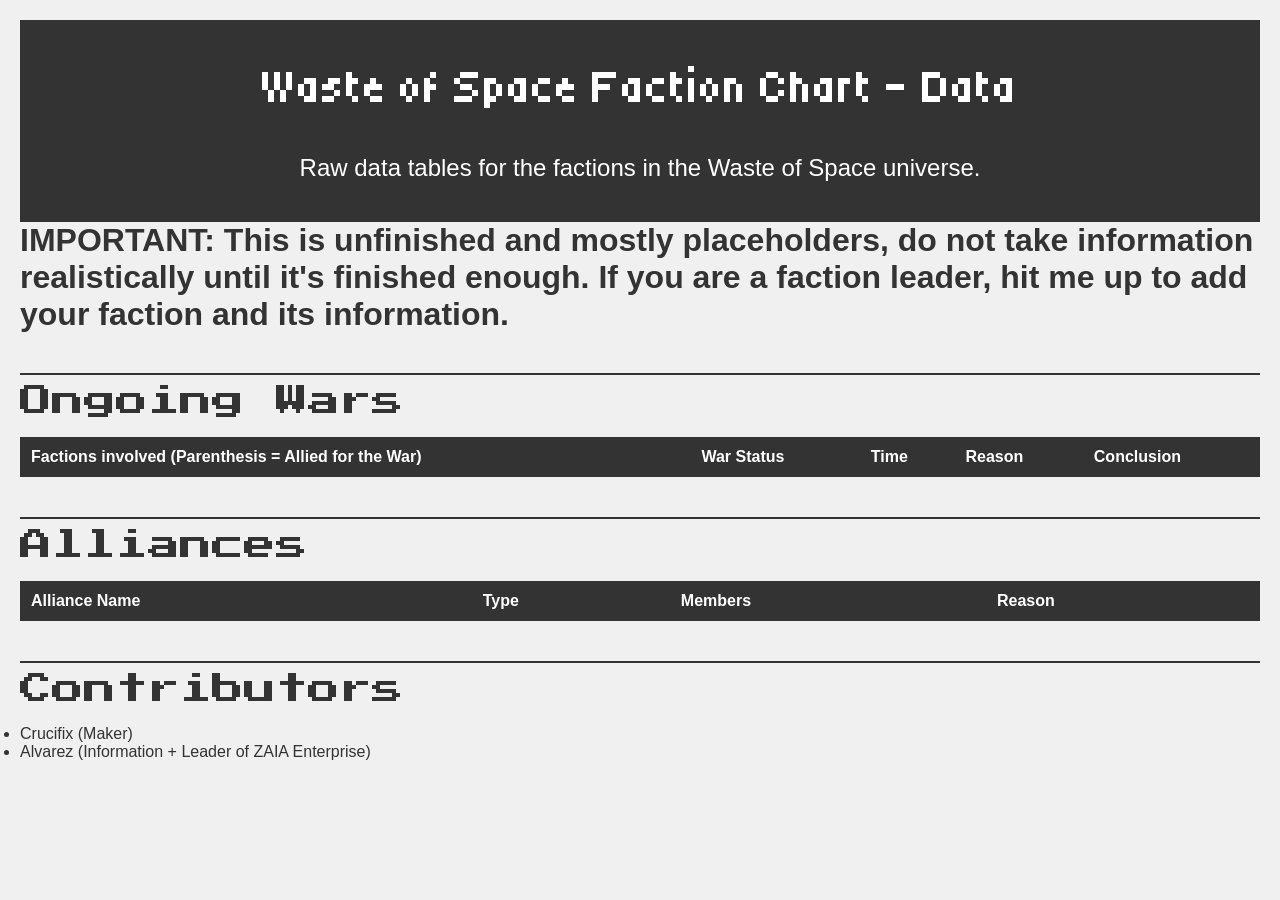
==== data.html @ 9c83b460 "Overhaul" ====
<!-- Waste of Space Faction Chart - Data Tables; Published on Github Pages. -->
<!DOCTYPE html>
<html>
  <head>
    <title>Waste of Space Faction Chart - Data</title>
    <meta charset="UTF-8">
    <meta name="viewport" content="width=device-width, initial-scale=1.0">
    <link rel="preconnect" href="https://fonts.googleapis.com">
    <link rel="preconnect" href="https://fonts.gstatic.com" crossorigin>
    <link href="https://fonts.googleapis.com/css2?family=Tiny5&display=swap" rel="stylesheet">
    <link href="https://fonts.googleapis.com/css2?family=Press+Start+2P&family=Tiny5&display=swap" rel="stylesheet">
    <link rel="stylesheet" href="static/style.css">
  </head>
  <body>
    <div class="hero-flex">
      <h1 class="hero-title">Waste of Space Faction Chart - Data</h1>
      <p class="hero-subtitle">Raw data tables for the factions in the Waste of Space universe.</p>
    </div>
    <h1>IMPORTANT: This is unfinished and mostly placeholders, do not take information realistically until it's finished enough. If you are a faction leader, hit me up to add your faction and its information.</h1>
    <h2 class="section-header">Ongoing Wars</h2>
    <table>
      <thead>
        <tr>
          <th>Factions involved (Parenthesis = Allied for the War)</th>
          <th>War Status</th>
          <th>Time</th>
          <th>Reason</th>
          <th>Conclusion</th>
        </tr>
      </thead>
      <tbody id="wars-table">
      </tbody>
    </table>
    <h2 class="section-header">Alliances</h2>
    <table>
      <thead>
        <tr>
          <th>Alliance Name</th>
          <th>Type</th>
          <th>Members</th>
          <th>Reason</th>
        </tr>
      </thead>
      <tbody id="alliances-table">
      </tbody>
    </table>
    <h2 class="section-header">Contributors</h2>
    <ul>
    <li>Crucifix (Maker)</li>
    <li>Alvarez (Information + Leader of ZAIA Enterprise)</li>
    </ul>
    <script>
    /* -----------------------------
      1. DATA LOADER (generic)
    ------------------------------ */
    async function loadJSON() {
      const response = await fetch(
        'https://waste-of-space-faction-chart-default-rtdb.firebaseio.com/.json'
      );

      if (!response.ok) {
        throw new Error(`HTTP error! status: ${response.status}`);
      }

      return await response.json();
    }

    /* -----------------------------
      2. FORMATTERS (pure functions)
    ------------------------------ */

    // AIW + faction formatting
    function formatFactions(factions) {
      return factions.map(group => {
        if (Array.isArray(group)) {
          return `(${group.join(', ')})`;
        }
        return group;
      }).join(', ');
    }

    // Date handler (centralized so you don't repeat it everywhere)
    function formatEndDate(endValue) {
      if (endValue !== '!NOW') return endValue;

      const now = new Date();
      return now.toLocaleDateString('en-US', {
        year: 'numeric',
        month: 'long',
        day: 'numeric'
      }) + ' (Ongoing)';
    }

    /* -----------------------------
      3. GENERIC TABLE RENDERER
    ------------------------------ */

    function renderTable(tbodyId, rows, rowMapper) {
      const tbody = document.getElementById(tbodyId);
      tbody.innerHTML = ''; // prevents duplicates on reload

      const fragment = document.createDocumentFragment();

      rows.forEach(item => {
        const tr = document.createElement('tr');
        tr.innerHTML = rowMapper(item);
        fragment.appendChild(tr);
      });

      tbody.appendChild(fragment);
    }

    /* -----------------------------
      4. DOMAIN LOGIC - WARS
    ------------------------------ */

    function renderWars(wars) {
      renderTable('wars-table', wars, war => {
        return `
          <td>${formatFactions(war.factions)}</td>
          <td>${war.status}</td>
          <td>${war.start} - ${formatEndDate(war.end)}</td>
          <td>${war.reason}</td>
          <td>${war.conclusion}</td>
        `;
      });
    }

    /* -----------------------------
      5. DOMAIN LOGIC - ALLIANCES
    ------------------------------ */

    function formatAllianceMembers(members) {
      return members.join(', ');
    }

    function renderAlliances(alliances) {
      renderTable('alliances-table', alliances, a => {
        return `
          <td>${a.name}</td>
          <td>${a.type}</td>
          <td>${formatAllianceMembers(a.members)}</td>
          <td>${a.reason}</td>
        `;
      });
    }

    /* -----------------------------
      6. MAIN ENTRY POINT
    ------------------------------ */

    async function init() {
      try {
        const data = await loadJSON('https://api.allorigins.win/raw?url=https://pastebin.com/raw/gewuYbma');

        renderWars(data.wars || []);
        renderAlliances(data.alliances || []);

      } catch (err) {
        console.error('Failed to initialize page:', err);
      }
    }

    init();
    </script>
  </body>
</html>
---- static/style.css ----
* {
    margin: 0;
    padding: 0;
    box-sizing: border-box;
}

.hero-flex {
    display: flex;
    flex-direction: column;
    flex-wrap: wrap;
    background-color: #333;
    color: #fff;
    padding: 40px;
    text-align: center;
    gap: 20px;
}

.hero-title {
    font-family: "Tiny5", sans-serif;
    font-weight: 400;
    font-style: normal;
    font-size: 3em;
    margin-bottom: 20px;
}

.hero-subtitle {
    font-family: sans-serif;
    font-weight: 400;
    font-style: normal;
    font-size: 1.5em;
}

.section-header {
    font-family: "Press Start 2P", sans-serif;
    font-weight: 400;
    font-style: normal;
    font-size: 2em;
    margin-top: 40px;
    margin-bottom: 20px;
    padding-top: 10px;
    border-top: 2px solid #333;
}

body {
    font-family: Arial, sans-serif;
    background-color: #f0f0f0;
    color: #333;
    padding: 20px;
}

table {
    width: 100%;
    border-collapse: collapse;
    margin-bottom: 40px;
}

th {
    background-color: #333;
    color: #fff;
}

th, td {
    border: 1px solid #333;
    padding: 10px;
    text-align: left;
}

/* Nodemap Styles */
.nodemap-container {
    position: relative;
    width: 100%;
    height: 600px;
    background-color: #fff;
    border: 2px solid #333;
    margin-bottom: 40px;
}

#cy {
    position: absolute;
    top: 0;
    left: 0;
    right: 0;
    bottom: 0;
    width: 100%;
    height: 100%;
}

.info-panel {
    position: absolute;
    right: 0;
    top: 0;
    width: 300px;
    height: 100%;
    background-color: #fff;
    border-left: 2px solid #333;
    overflow-y: auto;
    padding: 20px;
    box-shadow: -5px 0 10px rgba(0, 0, 0, 0.2);
    z-index: 10;
    transition: transform 0.3s ease;
}

.info-panel.hidden {
    transform: translateX(100%);
    pointer-events: none;
}

.close-btn {
    position: absolute;
    top: 10px;
    right: 10px;
    background: none;
    border: none;
    font-size: 24px;
    cursor: pointer;
    color: #333;
    padding: 5px 10px;
}

.close-btn:hover {
    color: #555;
}

.info-panel h3 {
    margin-top: 0;
    margin-bottom: 15px;
    font-size: 1.3em;
    border-bottom: 2px solid #333;
    padding-bottom: 10px;
}

.info-panel h4 {
    margin-top: 15px;
    margin-bottom: 10px;
    font-size: 1em;
}

.info-panel p {
    margin-bottom: 10px;
    font-size: 0.9em;
    line-height: 1.4;
}

.info-panel ul {
    margin-left: 20px;
    margin-bottom: 10px;
}

.info-panel li {
    margin-bottom: 5px;
    font-size: 0.9em;
}

#cy {
    position: absolute;
    top: 0;
    left: 0;
    right: 0;
    bottom: 0;
    width: 100%;
    height: 100%;
}
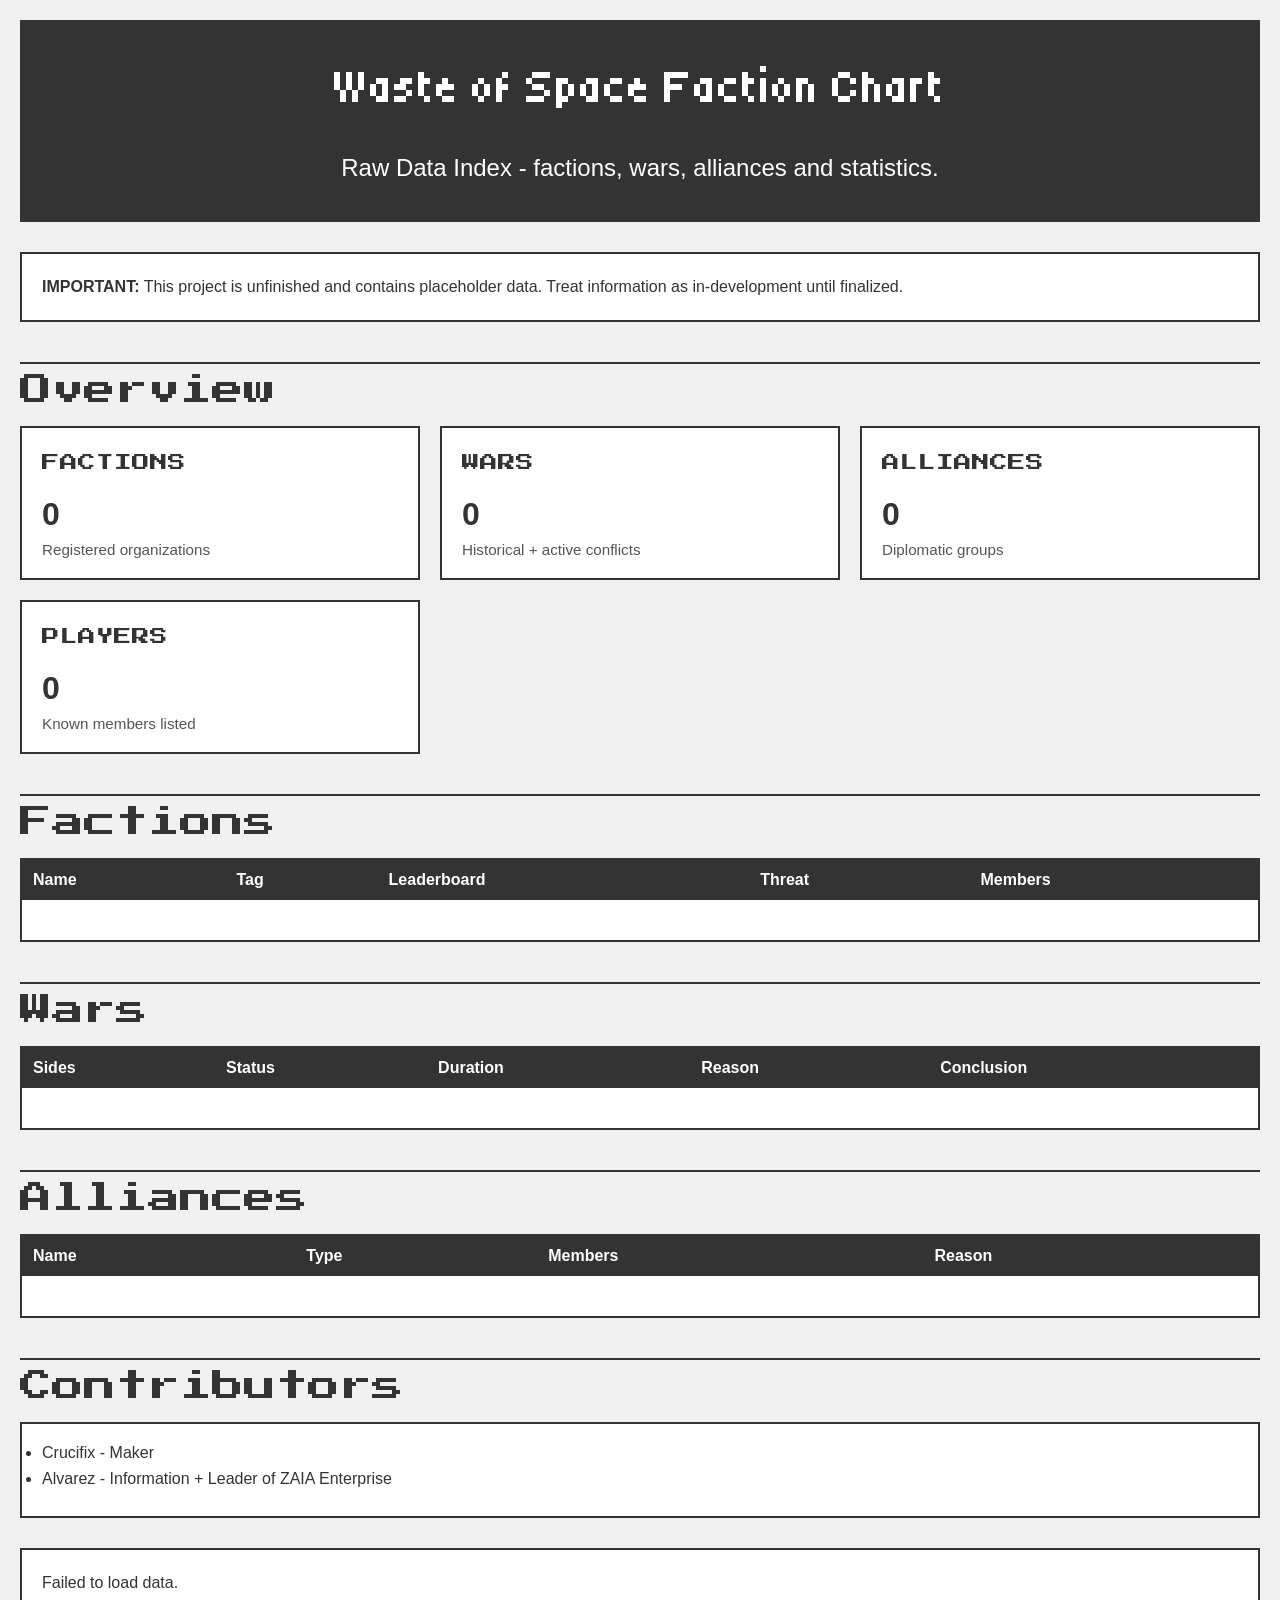
==== commit 92aff0d1: "Complete and utter overhaul of the senses." ====
--- a/data.html
+++ b/data.html
@@ -1,167 +1,302 @@
-<!-- Waste of Space Faction Chart - Data Tables; Published on Github Pages. -->
+<!-- Waste of Space Faction Chart - Data -->
 <!DOCTYPE html>
-<html>
-  <head>
-    <title>Waste of Space Faction Chart - Data</title>
-    <meta charset="UTF-8">
-    <meta name="viewport" content="width=device-width, initial-scale=1.0">
-    <link rel="preconnect" href="https://fonts.googleapis.com">
-    <link rel="preconnect" href="https://fonts.gstatic.com" crossorigin>
-    <link href="https://fonts.googleapis.com/css2?family=Tiny5&display=swap" rel="stylesheet">
-    <link href="https://fonts.googleapis.com/css2?family=Press+Start+2P&family=Tiny5&display=swap" rel="stylesheet">
-    <link rel="stylesheet" href="static/style.css">
-  </head>
-  <body>
-    <div class="hero-flex">
-      <h1 class="hero-title">Waste of Space Faction Chart - Data</h1>
-      <p class="hero-subtitle">Raw data tables for the factions in the Waste of Space universe.</p>
+<html lang="en">
+
+<head>
+  <title>Waste of Space Faction Chart - Data</title>
+  <meta charset="UTF-8">
+  <meta name="viewport" content="width=device-width, initial-scale=1.0">
+
+  <link rel="preconnect" href="https://fonts.googleapis.com">
+  <link rel="preconnect" href="https://fonts.gstatic.com" crossorigin>
+
+  <link href="https://fonts.googleapis.com/css2?family=Tiny5&display=swap" rel="stylesheet">
+  <link href="https://fonts.googleapis.com/css2?family=Press+Start+2P&display=swap" rel="stylesheet">
+
+  <link rel="stylesheet" href="static/style.css">
+
+  <style>
+    .grid {
+      display: grid;
+      grid-template-columns: repeat(auto-fit, minmax(340px, 1fr));
+      gap: 20px;
+      margin-bottom: 40px;
+    }
+
+    .card {
+      background: #fff;
+      border: 2px solid #333;
+      padding: 20px;
+    }
+
+    .card-title {
+      font-family: "Press Start 2P", sans-serif;
+      font-size: 1.1em;
+      margin-bottom: 20px;
+      line-height: 1.6;
+    }
+
+    .stat {
+      font-size: 2em;
+      font-weight: bold;
+      margin-bottom: 8px;
+    }
+
+    .muted {
+      color: #555;
+      font-size: 0.95em;
+    }
+
+    .scroll-table {
+      overflow-x: auto;
+      border: 2px solid #333;
+      background: #fff;
+      margin-bottom: 40px;
+    }
+
+    .pill {
+      display: inline-block;
+      border: 1px solid #333;
+      padding: 4px 8px;
+      margin: 2px;
+      background: #f0f0f0;
+      font-size: 0.85em;
+    }
+
+    .warning-box {
+      background: #fff;
+      border: 2px solid #333;
+      padding: 20px;
+      margin: 30px 0;
+      line-height: 1.6;
+    }
+
+    .footer-list li {
+      margin-bottom: 8px;
+    }
+  </style>
+</head>
+
+<body>
+
+  <div class="hero-flex">
+    <h1 class="hero-title">Waste of Space Faction Chart</h1>
+    <p class="hero-subtitle">
+      Raw Data Index - factions, wars, alliances and statistics.
+    </p>
+  </div>
+
+  <div class="warning-box">
+    <strong>IMPORTANT:</strong> This project is unfinished and contains placeholder data.
+    Treat information as in-development until finalized.
+  </div>
+
+  <h2 class="section-header">Overview</h2>
+
+  <div class="grid">
+    <div class="card">
+      <div class="card-title">FACTIONS</div>
+      <div class="stat" id="stat-factions">0</div>
+      <div class="muted">Registered organizations</div>
     </div>
-    <h1>IMPORTANT: This is unfinished and mostly placeholders, do not take information realistically until it's finished enough. If you are a faction leader, hit me up to add your faction and its information.</h1>
-    <h2 class="section-header">Ongoing Wars</h2>
+
+    <div class="card">
+      <div class="card-title">WARS</div>
+      <div class="stat" id="stat-wars">0</div>
+      <div class="muted">Historical + active conflicts</div>
+    </div>
+
+    <div class="card">
+      <div class="card-title">ALLIANCES</div>
+      <div class="stat" id="stat-alliances">0</div>
+      <div class="muted">Diplomatic groups</div>
+    </div>
+
+    <div class="card">
+      <div class="card-title">PLAYERS</div>
+      <div class="stat" id="stat-members">0</div>
+      <div class="muted">Known members listed</div>
+    </div>
+  </div>
+
+  <h2 class="section-header">Factions</h2>
+
+  <div class="scroll-table">
     <table>
       <thead>
         <tr>
-          <th>Factions involved (Parenthesis = Allied for the War)</th>
-          <th>War Status</th>
-          <th>Time</th>
+          <th>Name</th>
+          <th>Tag</th>
+          <th>Leaderboard</th>
+          <th>Threat</th>
+          <th>Members</th>
+        </tr>
+      </thead>
+      <tbody id="factions-table"></tbody>
+    </table>
+  </div>
+
+  <h2 class="section-header">Wars</h2>
+
+  <div class="scroll-table">
+    <table>
+      <thead>
+        <tr>
+          <th>Sides</th>
+          <th>Status</th>
+          <th>Duration</th>
           <th>Reason</th>
           <th>Conclusion</th>
         </tr>
       </thead>
-      <tbody id="wars-table">
-      </tbody>
+      <tbody id="wars-table"></tbody>
     </table>
-    <h2 class="section-header">Alliances</h2>
+  </div>
+
+  <h2 class="section-header">Alliances</h2>
+
+  <div class="scroll-table">
     <table>
       <thead>
         <tr>
-          <th>Alliance Name</th>
+          <th>Name</th>
           <th>Type</th>
           <th>Members</th>
           <th>Reason</th>
         </tr>
       </thead>
-      <tbody id="alliances-table">
-      </tbody>
+      <tbody id="alliances-table"></tbody>
     </table>
-    <h2 class="section-header">Contributors</h2>
-    <ul>
-    <li>Crucifix (Maker)</li>
-    <li>Alvarez (Information + Leader of ZAIA Enterprise)</li>
+  </div>
+
+  <h2 class="section-header">Contributors</h2>
+
+  <div class="card">
+    <ul class="footer-list">
+      <li>Crucifix - Maker</li>
+      <li>Alvarez - Information + Leader of ZAIA Enterprise</li>
     </ul>
-    <script>
-    /* -----------------------------
-      1. DATA LOADER (generic)
-    ------------------------------ */
+  </div>
+
+  <script>
     async function loadJSON() {
-      const response = await fetch(
-        'https://waste-of-space-faction-chart-default-rtdb.firebaseio.com/.json'
-      );
-
-      if (!response.ok) {
-        throw new Error(`HTTP error! status: ${response.status}`);
+      try {
+        const response = await fetch(
+          'https://waste-of-space-faction-chart-default-rtdb.firebaseio.com/.json'
+        );
+
+        if (!response.ok) throw new Error("Remote failed");
+
+        return await response.json();
+
+      } catch {
+        const local = await fetch('static/a.json');
+        return await local.json();
       }
-
-      return await response.json();
-    }
-
-    /* -----------------------------
-      2. FORMATTERS (pure functions)
-    ------------------------------ */
-
-    // AIW + faction formatting
-    function formatFactions(factions) {
-      return factions.map(group => {
-        if (Array.isArray(group)) {
-          return `(${group.join(', ')})`;
-        }
-        return group;
-      }).join(', ');
-    }
-
-    // Date handler (centralized so you don't repeat it everywhere)
-    function formatEndDate(endValue) {
-      if (endValue !== '!NOW') return endValue;
-
-      const now = new Date();
-      return now.toLocaleDateString('en-US', {
+    }
+
+    function nowDate() {
+      return new Date().toLocaleDateString('en-US', {
         year: 'numeric',
         month: 'long',
         day: 'numeric'
-      }) + ' (Ongoing)';
-    }
-
-    /* -----------------------------
-      3. GENERIC TABLE RENDERER
-    ------------------------------ */
-
-    function renderTable(tbodyId, rows, rowMapper) {
-      const tbody = document.getElementById(tbodyId);
-      tbody.innerHTML = ''; // prevents duplicates on reload
-
-      const fragment = document.createDocumentFragment();
-
-      rows.forEach(item => {
-        const tr = document.createElement('tr');
-        tr.innerHTML = rowMapper(item);
-        fragment.appendChild(tr);
       });
-
-      tbody.appendChild(fragment);
-    }
-
-    /* -----------------------------
-      4. DOMAIN LOGIC - WARS
-    ------------------------------ */
-
-    function renderWars(wars) {
-      renderTable('wars-table', wars, war => {
-        return `
-          <td>${formatFactions(war.factions)}</td>
-          <td>${war.status}</td>
-          <td>${war.start} - ${formatEndDate(war.end)}</td>
-          <td>${war.reason}</td>
-          <td>${war.conclusion}</td>
-        `;
+    }
+
+    function formatEndDate(end) {
+      if (!end || end === '!NOW') return nowDate() + ' (Ongoing)';
+      return end;
+    }
+
+    function formatSides(sides = []) {
+      return sides.map(side => {
+        if (Array.isArray(side)) {
+          return '(' + side.join(', ') + ')';
+        }
+        return side;
+      }).join(' vs ');
+    }
+
+    function renderStats(data) {
+      const factions = data.factions || [];
+      const wars = data.wars || [];
+      const alliances = data.alliances || [];
+
+      let members = 0;
+
+      factions.forEach(f => {
+        members += (f.members || []).length;
       });
-    }
-
-    /* -----------------------------
-      5. DOMAIN LOGIC - ALLIANCES
-    ------------------------------ */
-
-    function formatAllianceMembers(members) {
-      return members.join(', ');
-    }
-
-    function renderAlliances(alliances) {
-      renderTable('alliances-table', alliances, a => {
-        return `
-          <td>${a.name}</td>
-          <td>${a.type}</td>
-          <td>${formatAllianceMembers(a.members)}</td>
-          <td>${a.reason}</td>
-        `;
-      });
-    }
-
-    /* -----------------------------
-      6. MAIN ENTRY POINT
-    ------------------------------ */
+
+      document.getElementById("stat-factions").textContent = factions.length;
+      document.getElementById("stat-wars").textContent = wars.length;
+      document.getElementById("stat-alliances").textContent = alliances.length;
+      document.getElementById("stat-members").textContent = members;
+    }
+
+    function renderFactions(factions = []) {
+      const tbody = document.getElementById("factions-table");
+
+      tbody.innerHTML = factions.map(f => `
+        <tr>
+          <td>${f.name || ''}</td>
+          <td>${f.tag || ''}</td>
+          <td>#${f.leaderboard ?? '-'}</td>
+          <td>${f.threat ?? 0}/10</td>
+          <td>${(f.members || []).length}</td>
+        </tr>
+      `).join('');
+    }
+
+    function renderWars(wars = []) {
+      const tbody = document.getElementById("wars-table");
+
+      tbody.innerHTML = wars.map(w => `
+        <tr>
+          <td>${formatSides(w.sides)}</td>
+          <td>${w.status || ''}</td>
+          <td>${w.start || ''} - ${formatEndDate(w.end)}</td>
+          <td>${w.reason || ''}</td>
+          <td>${w.conclusion || 'Undecided'}</td>
+        </tr>
+      `).join('');
+    }
+
+    function renderAlliances(alliances = []) {
+      const tbody = document.getElementById("alliances-table");
+
+      tbody.innerHTML = alliances.map(a => `
+        <tr>
+          <td>${a.name || ''}</td>
+          <td>${a.type || ''}</td>
+          <td>${(a.members || []).join(', ')}</td>
+          <td>${a.reason || ''}</td>
+        </tr>
+      `).join('');
+    }
 
     async function init() {
       try {
-        const data = await loadJSON('https://api.allorigins.win/raw?url=https://pastebin.com/raw/gewuYbma');
-
-        renderWars(data.wars || []);
-        renderAlliances(data.alliances || []);
+        const data = await loadJSON();
+
+        renderStats(data);
+        renderFactions(data.factions);
+        renderWars(data.wars);
+        renderAlliances(data.alliances);
 
       } catch (err) {
-        console.error('Failed to initialize page:', err);
+        document.body.innerHTML += `
+          <div class="warning-box">
+            Failed to load data.
+          </div>
+        `;
+        console.error(err);
       }
     }
 
     init();
-    </script>
-  </body>
-</html>
+  </script>
+
+</body>
+
+</html>
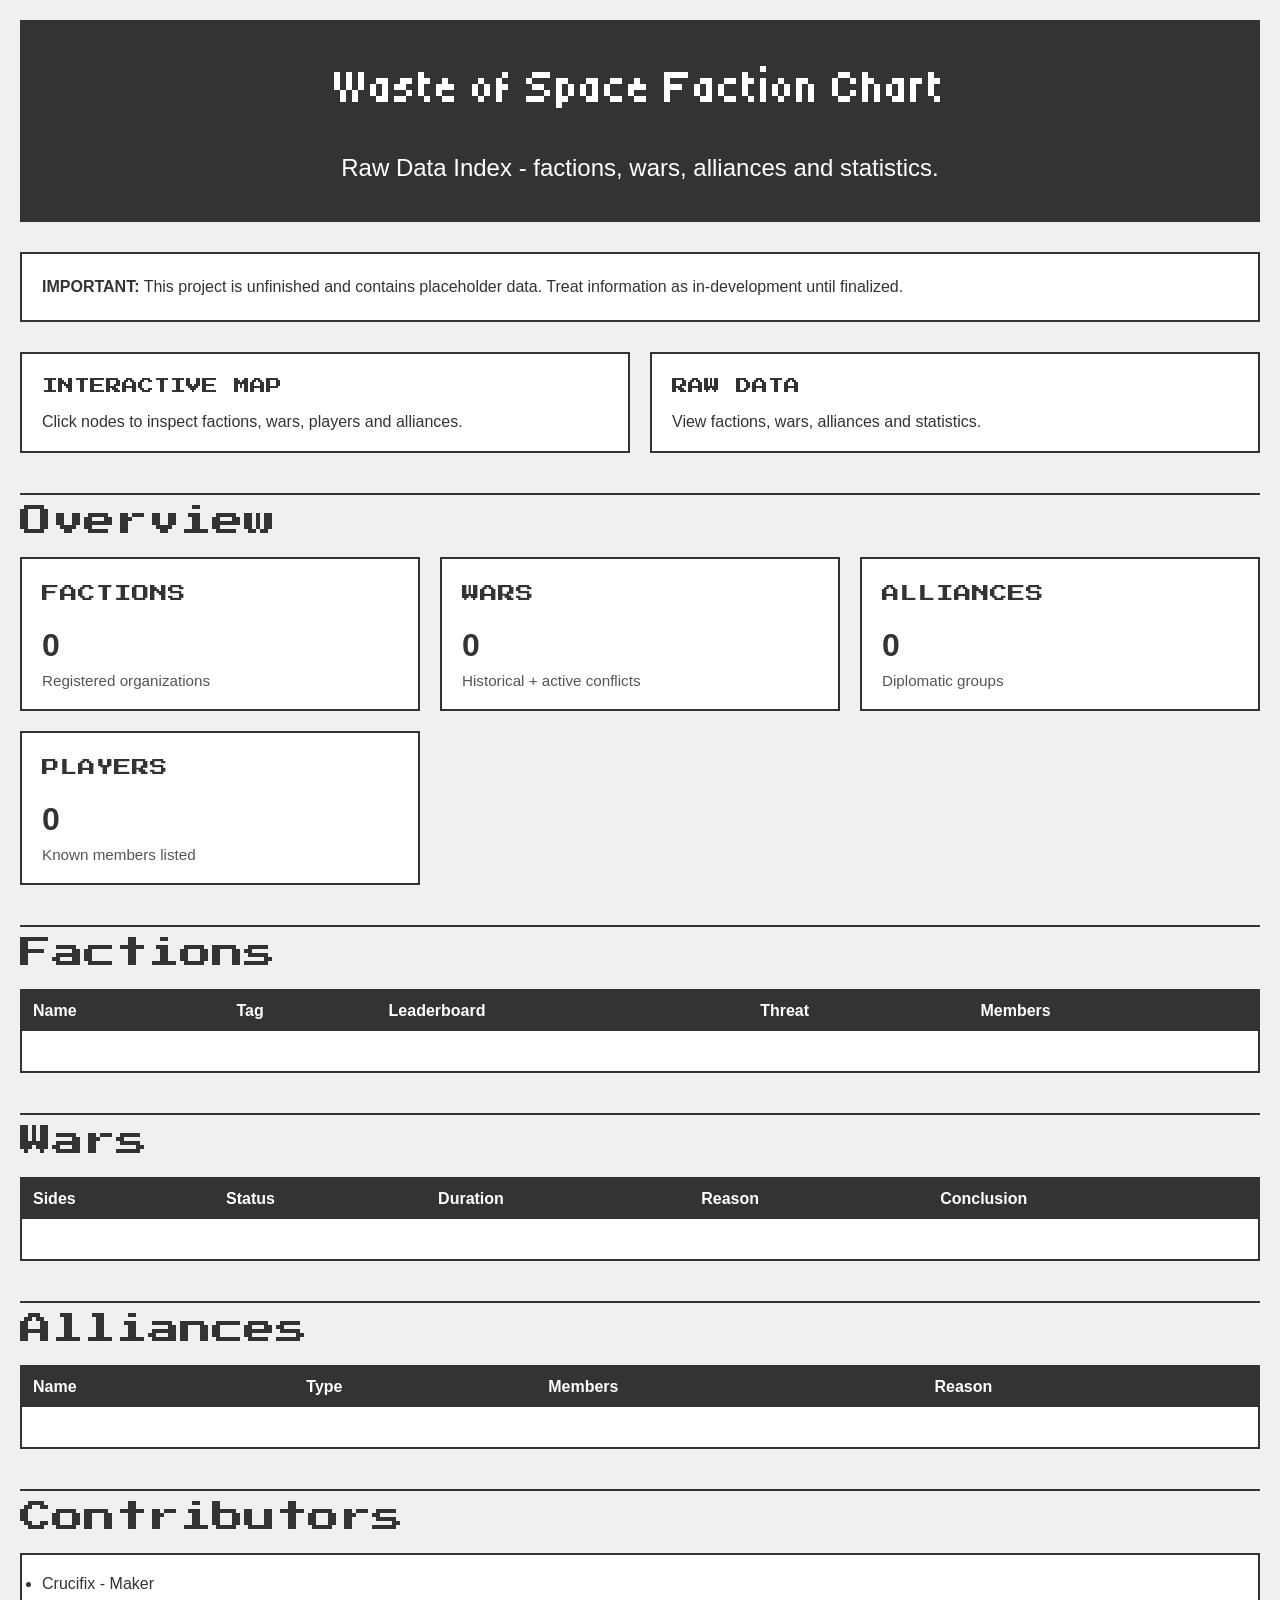
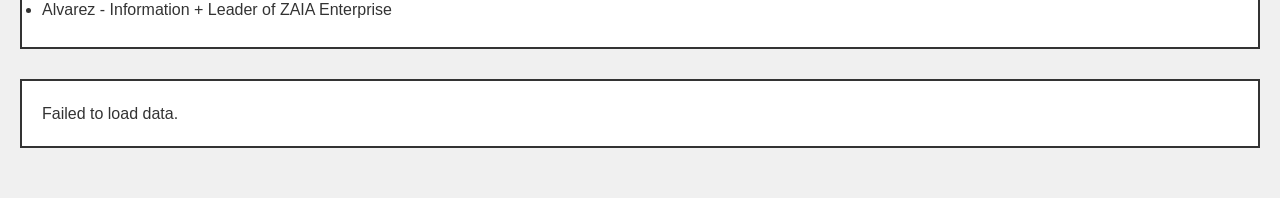
==== commit 17e86859: "forgot to add headers in data.html, added timeline.html, though it is not yet made." ====
--- a/data.html
+++ b/data.html
@@ -89,6 +89,56 @@
   <div class="warning-box">
     <strong>IMPORTANT:</strong> This project is unfinished and contains placeholder data.
     Treat information as in-development until finalized.
+  </div>
+
+  <div style="
+    display:grid;
+    grid-template-columns:repeat(auto-fit,minmax(280px,1fr));
+    gap:20px;
+    margin-bottom:40px;
+  ">
+
+    <div style="
+      background:#fff;
+      border:2px solid #333;
+      padding:20px;
+    ">
+      <div style="
+        font-family:'Press Start 2P',sans-serif;
+        font-size:1em;
+        margin-bottom:15px;
+        line-height:1.5;
+      ">
+        INTERACTIVE MAP
+      </div>
+
+      <div>
+        Click nodes to inspect factions, wars, players and alliances.
+      </div>
+    </div>
+
+    <a href="index.html" style="
+      text-decoration:none;
+      color:#333;
+      background:#fff;
+      border:2px solid #333;
+      padding:20px;
+      display:block;
+    ">
+      <div style="
+        font-family:'Press Start 2P',sans-serif;
+        font-size:1em;
+        margin-bottom:15px;
+        line-height:1.5;
+      ">
+        RAW DATA
+      </div>
+
+      <div>
+        View factions, wars, alliances and statistics.
+      </div>
+    </a>
+
   </div>
 
   <h2 class="section-header">Overview</h2>
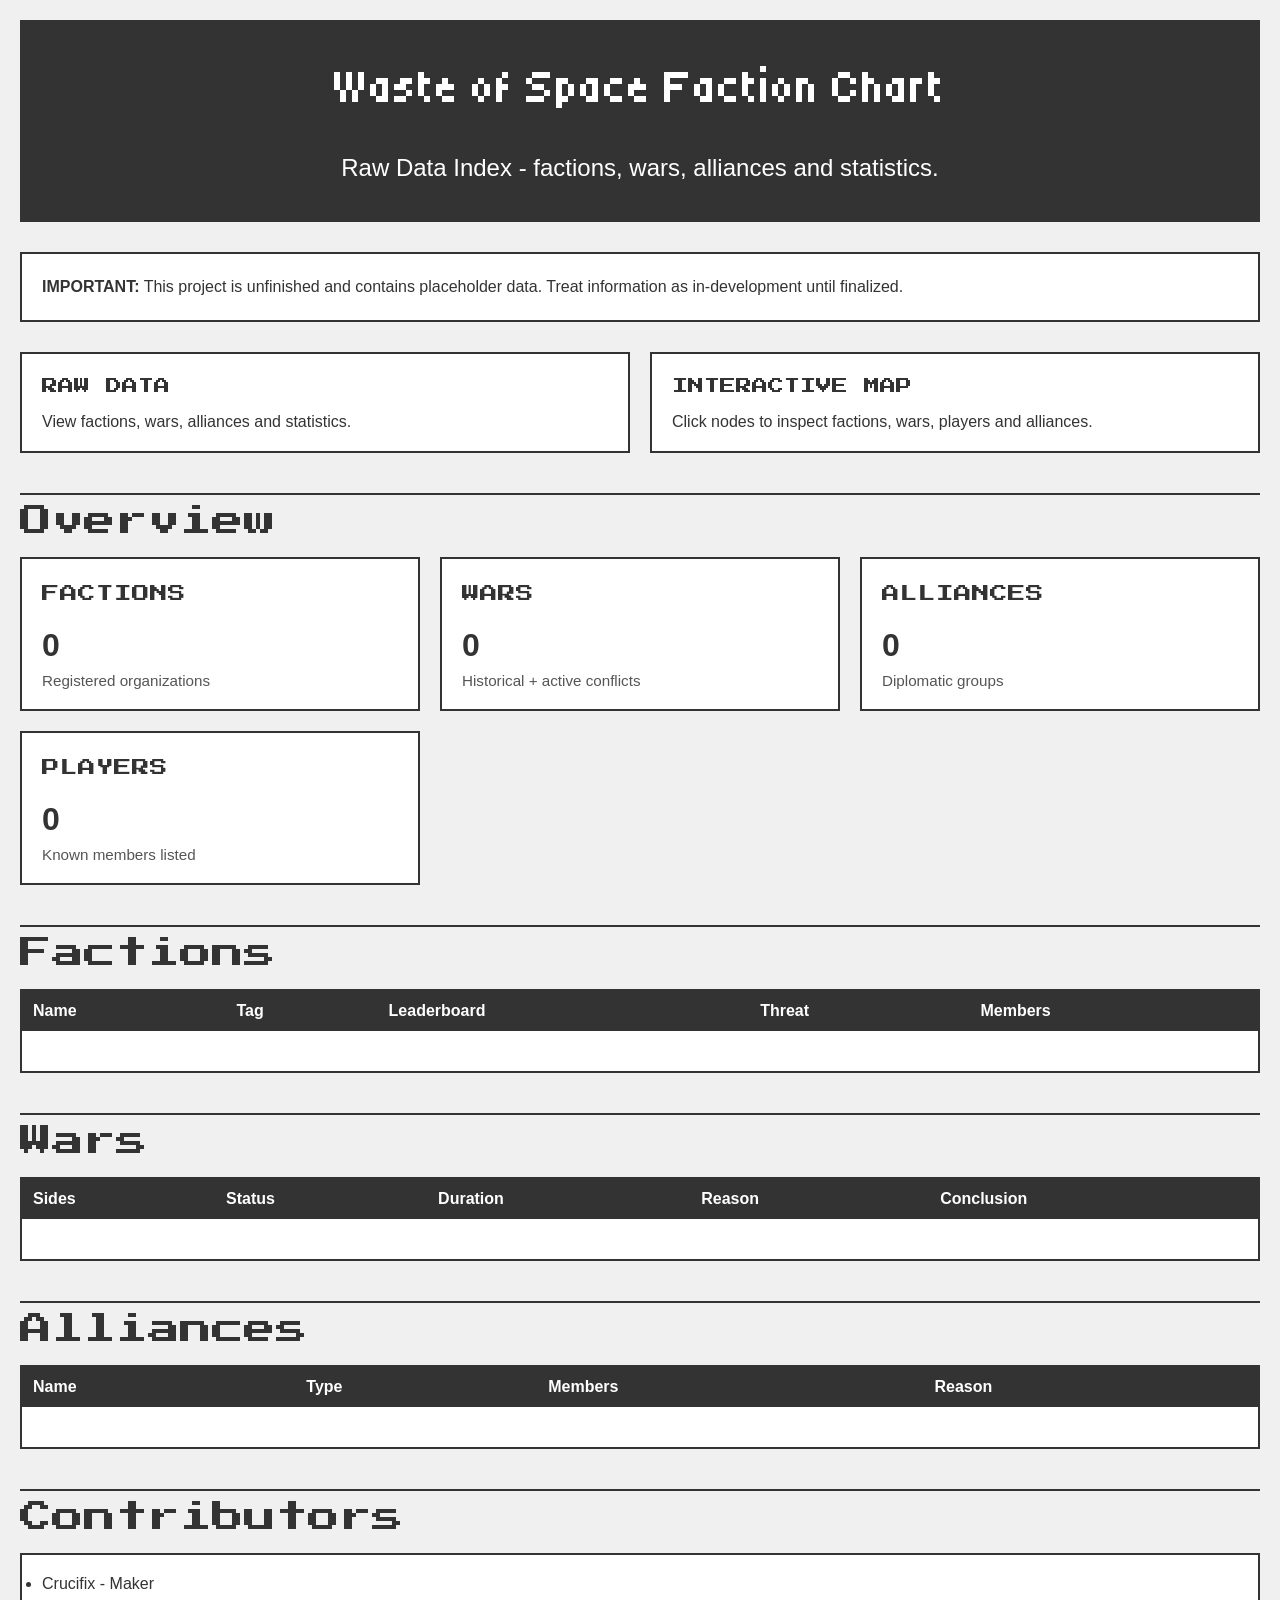
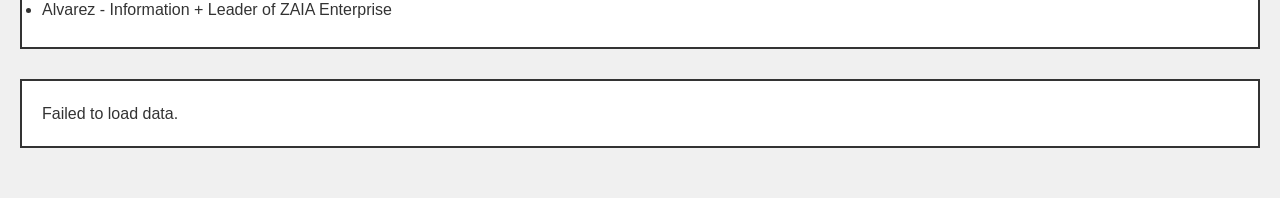
==== commit bb3031a3: "Messed up the data.html." ====
--- a/data.html
+++ b/data.html
@@ -109,11 +109,11 @@
         margin-bottom:15px;
         line-height:1.5;
       ">
-        INTERACTIVE MAP
+        RAW DATA
       </div>
 
       <div>
-        Click nodes to inspect factions, wars, players and alliances.
+        View factions, wars, alliances and statistics.
       </div>
     </div>
 
@@ -131,11 +131,11 @@
         margin-bottom:15px;
         line-height:1.5;
       ">
-        RAW DATA
+        INTERACTIVE MAP
       </div>
 
       <div>
-        View factions, wars, alliances and statistics.
+        Click nodes to inspect factions, wars, players and alliances.
       </div>
     </a>
 
